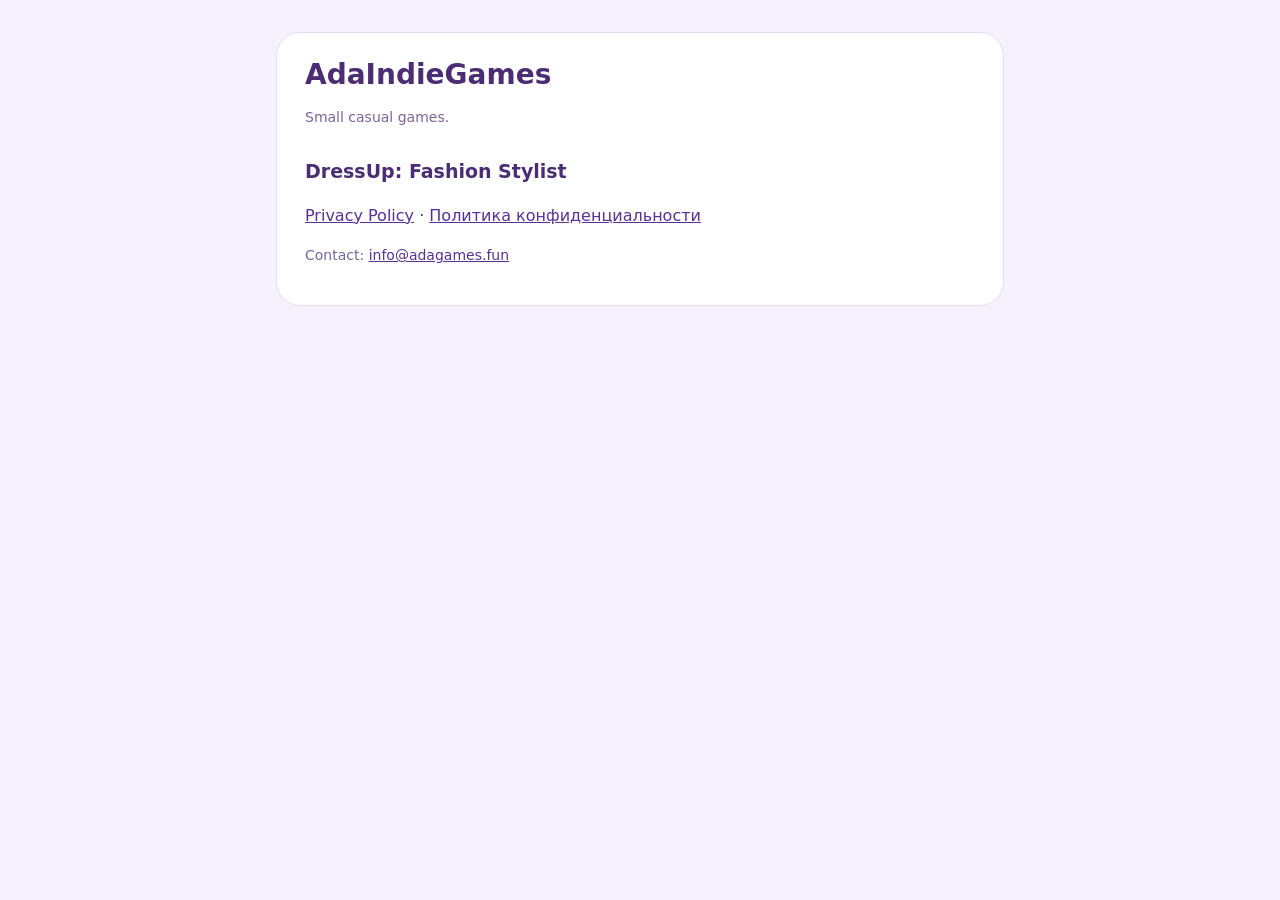
==== index.html @ 3861dad2 "DressUp privacy policy (EN, RU) and the studio index page" ====
<!doctype html>
<html lang="en">
<head>
<meta charset="utf-8">
<meta name="viewport" content="width=device-width, initial-scale=1">
<title>AdaIndieGames</title>
<link rel="stylesheet" href="style.css">
</head>
<body>
<main>
  <div class="card">
    <h1>AdaIndieGames</h1>
    <p class="muted">Small casual games.</p>
    <h2>DressUp: Fashion Stylist</h2>
    <p><a href="dressup/privacy/">Privacy Policy</a> · <a href="dressup/privacy/ru.html">Политика конфиденциальности</a></p>
    <p class="muted">Contact: <a href="mailto:info@adagames.fun">info@adagames.fun</a></p>
  </div>
</main>
</body>
</html>
---- style.css ----
:root { --ink: #4b2d73; --muted: #7a649a; --bg: #f6f1fc; --card: #ffffff; --edge: #e6dcfa; --accent: #593096; }
* { box-sizing: border-box; }
body { margin: 0; background: var(--bg); color: var(--ink); font: 16px/1.6 Rubik, system-ui, -apple-system, "Segoe UI", sans-serif; }
main { max-width: 760px; margin: 0 auto; padding: 32px 16px 48px; }
.card { background: var(--card); border: 1px solid var(--edge); border-radius: 24px; padding: 24px 28px; }
h1 { font-size: 28px; line-height: 1.25; margin: 0 0 4px; }
h2 { font-size: 19px; margin: 28px 0 6px; }
p, li { color: var(--ink); }
.muted { color: var(--muted); font-size: 14px; }
nav { margin: 0 0 16px; font-size: 14px; }
a { color: var(--accent); }
ul { padding-left: 20px; }
.card { overflow-wrap: break-word; }
code { overflow-wrap: anywhere; font-size: 14px; }
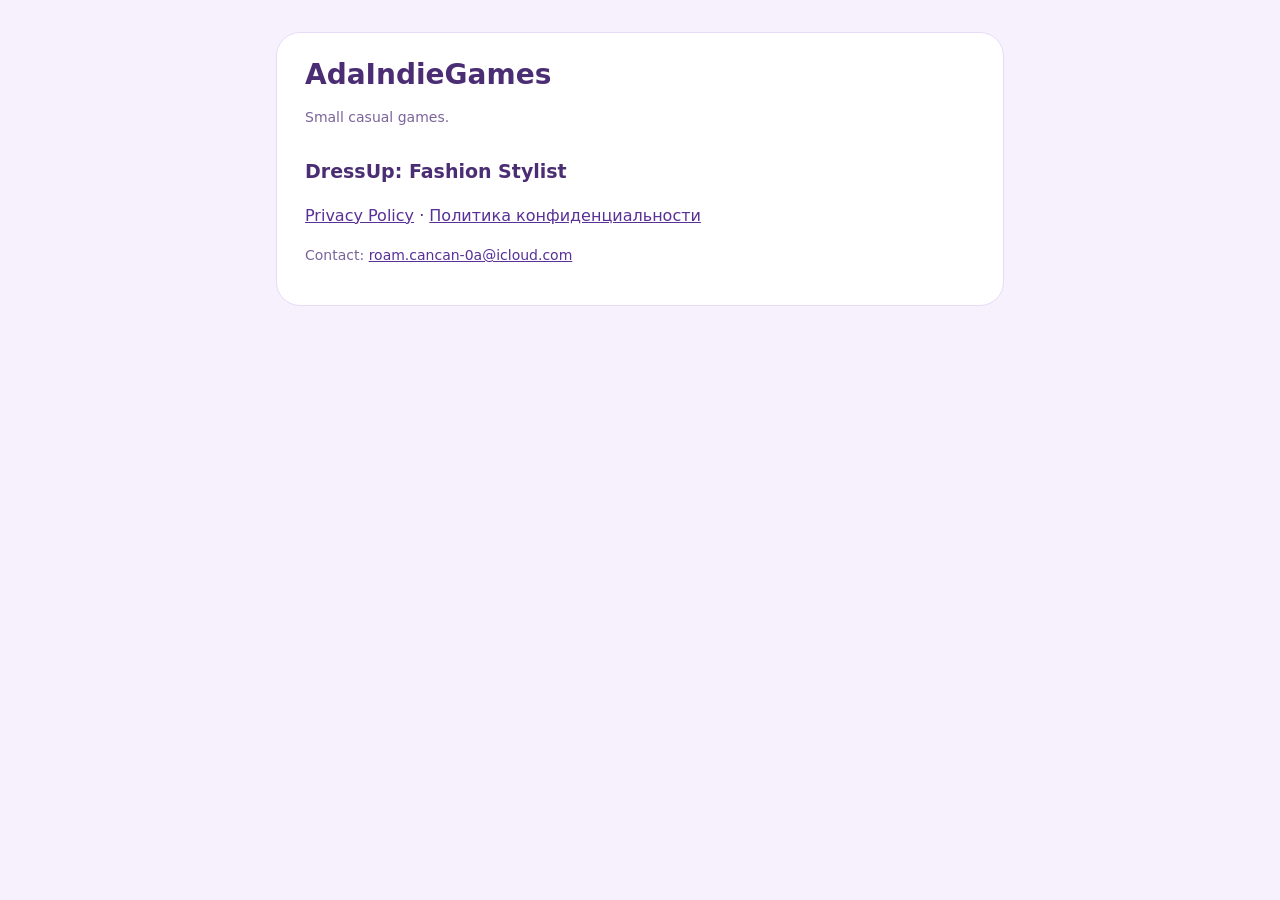
==== commit e5504789: "Contact email: roam.cancan-0a@icloud.com" ====
--- a/index.html
+++ b/index.html
@@ -13,7 +13,7 @@
     <p class="muted">Small casual games.</p>
     <h2>DressUp: Fashion Stylist</h2>
     <p><a href="dressup/privacy/">Privacy Policy</a> · <a href="dressup/privacy/ru.html">Политика конфиденциальности</a></p>
-    <p class="muted">Contact: <a href="mailto:info@adagames.fun">info@adagames.fun</a></p>
+    <p class="muted">Contact: <a href="mailto:roam.cancan-0a@icloud.com">roam.cancan-0a@icloud.com</a></p>
   </div>
 </main>
 </body>
